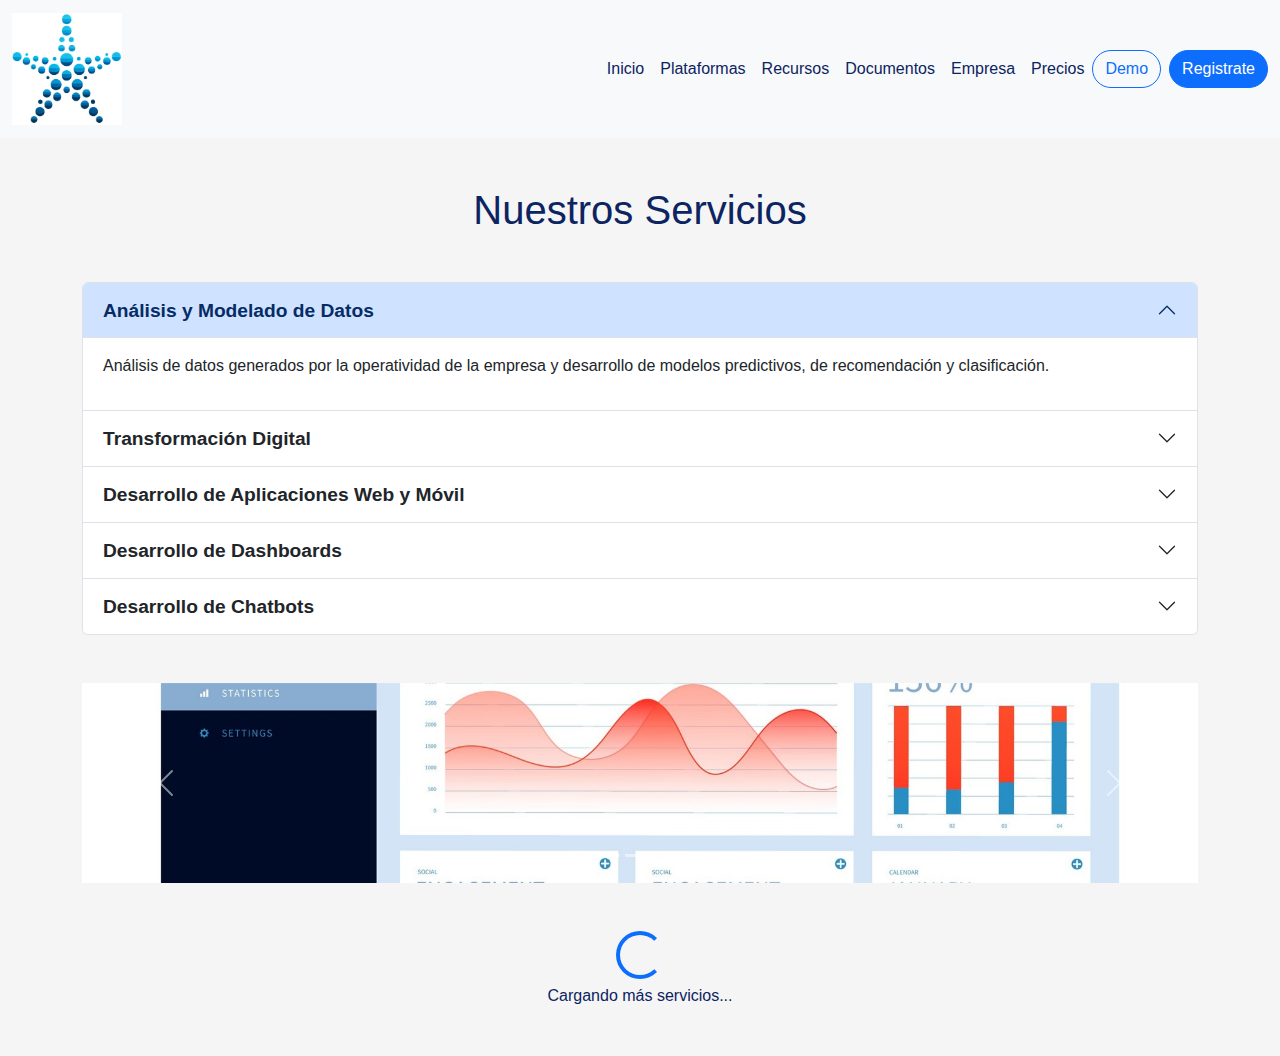
==== servicios.html @ 5ad42c30 "Merge pull request #2 from OmarJLO/feature/add-img-css" ====
<!DOCTYPE html>
<html lang="en">
<head>
    <meta charset="UTF-8">
    <meta name="viewport" content="width=device-width, initial-scale=1.0">
    <title>IMPRONTA DSI - Servicios</title>
    <link href="https://cdn.jsdelivr.net/npm/bootstrap@5.3.0-alpha1/dist/css/bootstrap.min.css" rel="stylesheet">
    <link rel="stylesheet" href="styles/main.css">
</head>
<body>
    <header class="navbar navbar-expand-lg navbar-light bg-light">
        <div class="container-fluid">
            <a class="navbar-brand" href="#"><img src="img/impronta_logo.png" alt="IMPRONTA DSI Logo" /></a>
            <button class="navbar-toggler" type="button" data-bs-toggle="collapse" data-bs-target="#navbarNav" aria-controls="navbarNav" aria-expanded="false" aria-label="Toggle navigation">
                <span class="navbar-toggler-icon"></span>
            </button>
            <div class="collapse navbar-collapse" id="navbarNav">
                <ul class="navbar-nav ms-auto">
                    <li class="nav-item"><a class="nav-link" href="index.html">Inicio</a></li>
                    <li class="nav-item"><a class="nav-link" href="#">Plataformas</a></li>
                    <li class="nav-item"><a class="nav-link" href="#">Recursos</a></li>
                    <li class="nav-item"><a class="nav-link" href="#">Documentos</a></li>
                    <li class="nav-item"><a class="nav-link" href="#">Empresa</a></li>
                    <li class="nav-item"><a class="nav-link" href="#">Precios</a></li>
                </ul>
                <div class="d-flex">
                    <a href="#" class="btn btn-outline-primary me-2">Demo</a>
                    <a href="#" class="btn btn-primary">Registrate</a>
                </div>
            </div>
        </div>
    </header>

    <main class="container my-5">
        <h1 class="text-center mb-5">Nuestros Servicios</h1>
        
        <div class="accordion" id="servicesAccordion">
            <div class="accordion-item">
                <h2 class="accordion-header" id="headingOne">
                    <button class="accordion-button" type="button" data-bs-toggle="collapse" data-bs-target="#collapseOne" aria-expanded="true" aria-controls="collapseOne">
                        Análisis y Modelado de Datos
                    </button>
                </h2>
                <div id="collapseOne" class="accordion-collapse collapse show" aria-labelledby="headingOne" data-bs-parent="#servicesAccordion">
                    <div class="accordion-body">
                        <p>Análisis de datos generados por la operatividad de la empresa y desarrollo de modelos predictivos, de recomendación y clasificación.</p>
                    </div>
                </div>
            </div>
            <div class="accordion-item">
                <h2 class="accordion-header" id="headingTwo">
                    <button class="accordion-button collapsed" type="button" data-bs-toggle="collapse" data-bs-target="#collapseTwo" aria-expanded="false" aria-controls="collapseTwo">
                        Transformación Digital
                    </button>
                </h2>
                <div id="collapseTwo" class="accordion-collapse collapse" aria-labelledby="headingTwo" data-bs-parent="#servicesAccordion">
                    <div class="accordion-body">
                        <p>Digitalización y automatización de procesos, atención a clientes mediante bots, creación de reportes dinámicos para el análisis de datos, y desarrollo de aplicaciones basadas en internet de las cosas.</p>
                    </div>
                </div>
            </div>
            <div class="accordion-item">
                <h2 class="accordion-header" id="headingThree">
                    <button class="accordion-button collapsed" type="button" data-bs-toggle="collapse" data-bs-target="#collapseThree" aria-expanded="false" aria-controls="collapseThree">
                        Desarrollo de Aplicaciones Web y Móvil
                    </button>
                </h2>
                <div id="collapseThree" class="accordion-collapse collapse" aria-labelledby="headingThree" data-bs-parent="#servicesAccordion">
                    <div class="accordion-body">
                        <p>Desarrollo customizado con una gran variedad de tecnologías.</p>
                    </div>
                </div>
            </div>
            <div class="accordion-item">
                <h2 class="accordion-header" id="headingFour">
                    <button class="accordion-button collapsed" type="button" data-bs-toggle="collapse" data-bs-target="#collapseFour" aria-expanded="false" aria-controls="collapseFour">
                        Desarrollo de Dashboards
                    </button>
                </h2>
                <div id="collapseFour" class="accordion-collapse collapse" aria-labelledby="headingFour" data-bs-parent="#servicesAccordion">
                    <div class="accordion-body">
                        <p>Desarrollo de dashboards para el análisis de datos.</p>
                    </div>
                </div>
            </div>
            <div class="accordion-item">
                <h2 class="accordion-header" id="headingFive">
                    <button class="accordion-button collapsed" type="button" data-bs-toggle="collapse" data-bs-target="#collapseFive" aria-expanded="false" aria-controls="collapseFive">
                        Desarrollo de Chatbots
                    </button>
                </h2>
                <div id="collapseFive" class="accordion-collapse collapse" aria-labelledby="headingFive" data-bs-parent="#servicesAccordion">
                    <div class="accordion-body">
                        <p>Desarrollo de chatbots con integración de LLMs y APIs para asistentes personales, FAQs, etc.</p>
                    </div>
                </div>
            </div>
        </div>

        <div id="carouselExampleIndicators" class="carousel slide mt-5" data-bs-ride="carousel">
            <div class="carousel-indicators">
                <button type="button" data-bs-target="#carouselExampleIndicators" data-bs-slide-to="0" class="active" aria-current="true" aria-label="Slide 1"></button>
                <button type="button" data-bs-target="#carouselExampleIndicators" data-bs-slide-to="1" aria-label="Slide 2"></button>
                <button type="button" data-bs-target="#carouselExampleIndicators" data-bs-slide-to="2" aria-label="Slide 3"></button>
            </div>
            <div class="carousel-inner">
                <div class="carousel-item active">
                    <img src="img/dashboard_datos.jpeg" class="d-block w-100" alt="Service 1">
                </div>
                <div class="carousel-item">
                    <img src="img/chatbot.jpeg" class="d-block w-100" alt="Service 2">
                </div>
                <div class="carousel-item">
                    <img src="img/datos.jpeg" class="d-block w-100" alt="Service 3">
                </div>
            </div>
            <button class="carousel-control-prev" type="button" data-bs-target="#carouselExampleIndicators" data-bs-slide="prev">
                <span class="carousel-control-prev-icon" aria-hidden="true"></span>
                <span class="visually-hidden">Previous</span>
            </button>
            <button class="carousel-control-next" type="button" data-bs-target="#carouselExampleIndicators" data-bs-slide="next">
                <span class="carousel-control-next-icon" aria-hidden="true"></span>
                <span class="visually-hidden">Next</span>
            </button>
        </div>

        <div class="text-center mt-5">
            <div class="spinner-border text-primary" role="status">
                <span class="visually-hidden">Loading...</span>
            </div>
            <p>Cargando más servicios...</p>
        </div>
    </main>

    <script src="https://cdn.jsdelivr.net/npm/bootstrap@5.3.0-alpha1/dist/js/bootstrap.bundle.min.js"></script>
</body>
</html>
---- styles/main.css ----
body {
  font-family: "Helvetica Neue", Arial, sans-serif;
  color: #0c2461;
  background-color: #f5f5f5;
  margin: 0;
  padding: 0;
}

a {
  color: #0a3d62;
  text-decoration: none;
}
a:hover {
  color: #3c6382;
}

h1, h2, h3, h4, h5, h6 {
  color: #0c2461;
  font-family: "Helvetica Neue", Arial, sans-serif;
}

header {
  background-color: #f5f5f5;
}
header .navbar-brand img {
  max-width: 110px;
}
@media (max-width: 768px) {
  header .navbar-brand img {
    max-width: 90px;
  }
}
@media (max-width: 480px) {
  header .navbar-brand img {
    max-width: 80px;
  }
}
header .nav-link {
  color: #0c2461;
}
header .nav-link:hover {
  color: #0a3d62;
}
header .btn-outline-primary, header .btn-primary {
  border-radius: 50px;
}

.main-content .hero-section {
  background: linear-gradient(to right, rgba(54, 111, 152, 0.8), rgba(60, 99, 130, 0.8)), url("../img/birds.jpg") no-repeat center center;
  background-size: cover;
  padding: 100px 0;
  color: #a56262;
}
.main-content .hero-section .hero-buttons .btn {
  margin: 20px 10px;
  background-color: rgb(234, 232, 231);
}

body {
  font-family: "Helvetica Neue", Arial, sans-serif;
  color: #0c2461;
  background-color: #f5f5f5;
  margin: 0;
  padding: 0;
}

a {
  color: #0a3d62;
  text-decoration: none;
}
a:hover {
  color: #3c6382;
}

h1, h2, h3, h4, h5, h6 {
  color: #0c2461;
  font-family: "Helvetica Neue", Arial, sans-serif;
}

.accordion-button {
  font-size: 1.2rem;
  font-weight: bold;
}

.carousel-item img {
  -o-object-fit: cover;
     object-fit: cover;
  width: 100px;
  height: 200px;
}

.spinner-border {
  width: 3rem;
  height: 3rem;
  border-width: 0.3rem;
}

.main-content .hero-section {
  background-color: #0a3d62;
  color: #fff;
  padding: 100px 0;
}
.main-content .hero-section h1 {
  font-size: 3rem;
}
.main-content .hero-section .hero-buttons .btn {
  margin: 20px 10px;
}/*# sourceMappingURL=main.css.map */
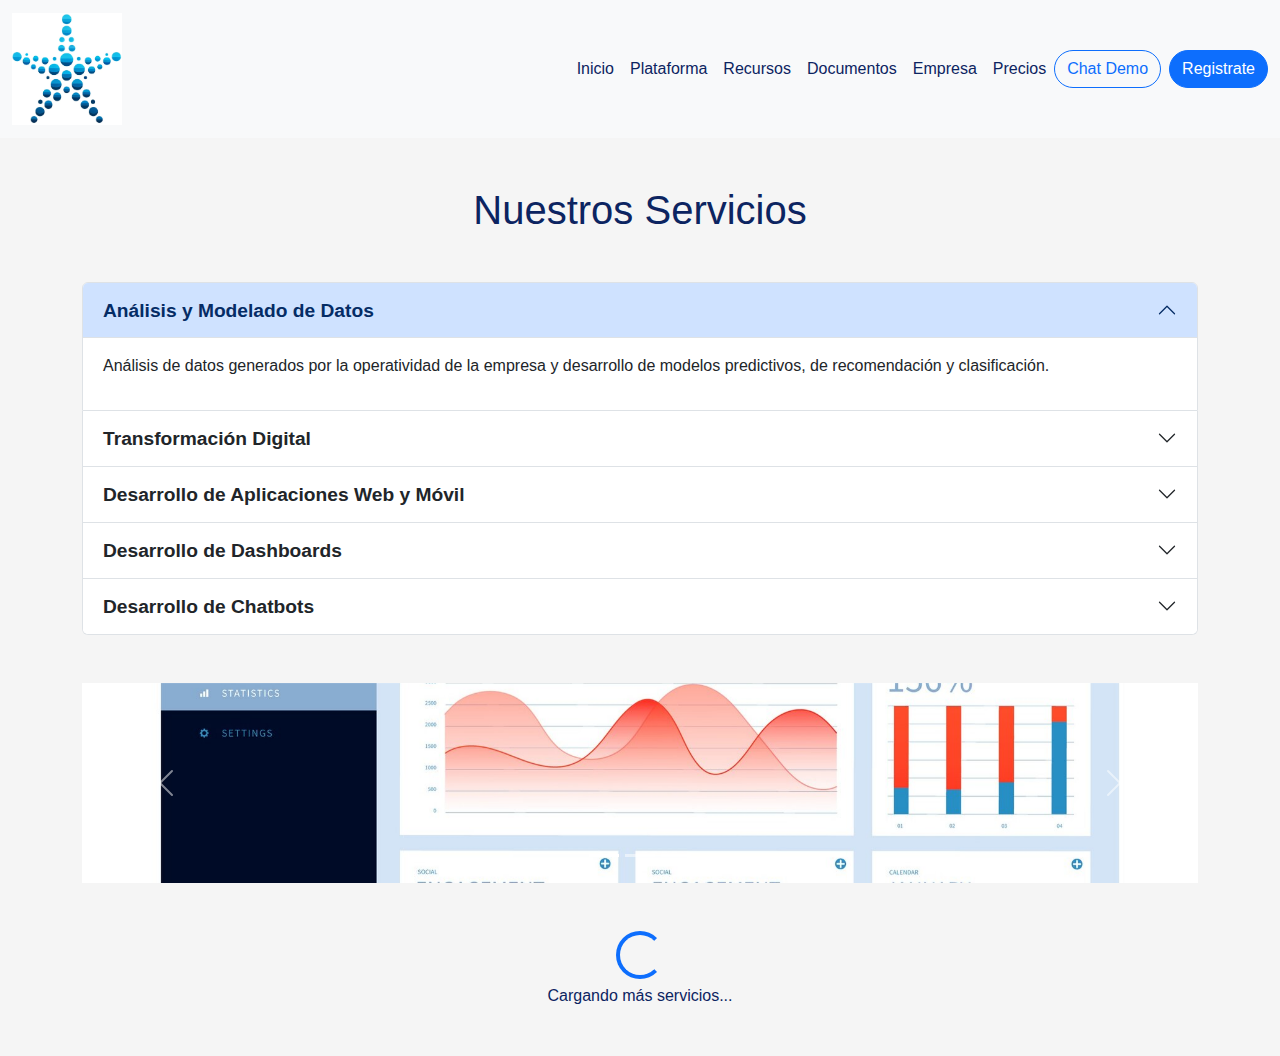
==== commit 0e485f39: "Merge pull request #3 from OmarJehovani/feature/change-stile" ====
--- a/servicios.html
+++ b/servicios.html
@@ -17,14 +17,14 @@
             <div class="collapse navbar-collapse" id="navbarNav">
                 <ul class="navbar-nav ms-auto">
                     <li class="nav-item"><a class="nav-link" href="index.html">Inicio</a></li>
-                    <li class="nav-item"><a class="nav-link" href="#">Plataformas</a></li>
+                    <li class="nav-item"><a class="nav-link" href="#">Plataforma</a></li>
                     <li class="nav-item"><a class="nav-link" href="#">Recursos</a></li>
                     <li class="nav-item"><a class="nav-link" href="#">Documentos</a></li>
                     <li class="nav-item"><a class="nav-link" href="#">Empresa</a></li>
                     <li class="nav-item"><a class="nav-link" href="#">Precios</a></li>
                 </ul>
                 <div class="d-flex">
-                    <a href="#" class="btn btn-outline-primary me-2">Demo</a>
+                    <a href="#" class="btn btn-outline-primary me-2">Chat Demo</a>
                     <a href="#" class="btn btn-primary">Registrate</a>
                 </div>
             </div>
